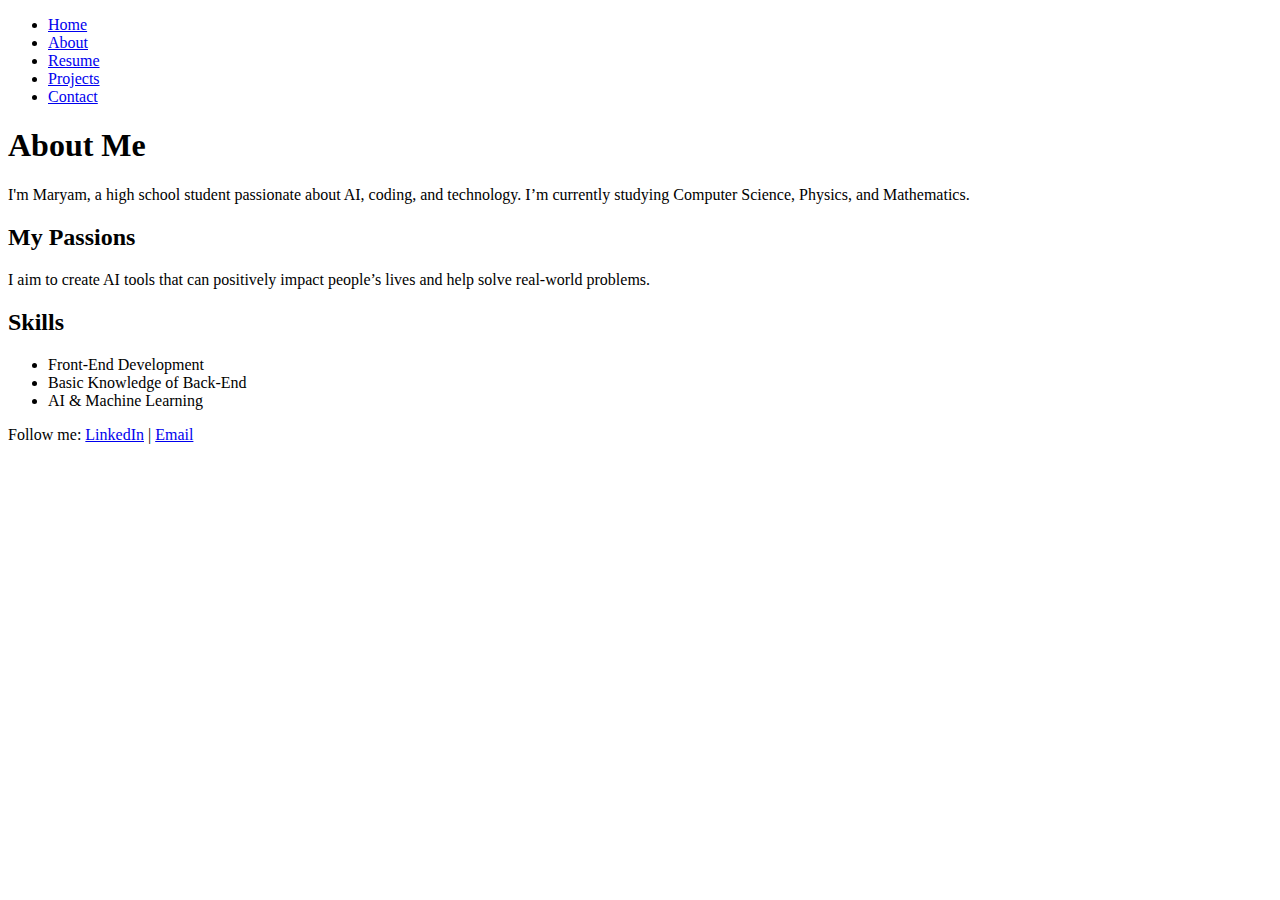
==== about.html @ 7d36c39d "Update about.html" ====
<!DOCTYPE html>
<html lang="en">
<head>
    <meta charset="UTF-8">
    <meta name="viewport" content="width=device-width, initial-scale=1.0">
    <title>About - Maryam Nawaz</title>
    <link rel="stylesheet" href="styles/about.css">
</head>
<body>
    <header>
        <nav>
            <ul>
                <li><a href="index.html">Home</a></li>
                <li><a href="about.html">About</a></li>
                <li><a href="resume.html">Resume</a></li>
                <li><a href="projects.html">Projects</a></li>
                <li><a href="contact.html">Contact</a></li>
            </ul>
        </nav>
    </header>
    <section class="about-content">
        <h1>About Me</h1>
        <p>I'm Maryam, a high school student passionate about AI, coding, and technology. I’m currently studying Computer Science, Physics, and Mathematics.</p>
        <h2>My Passions</h2>
        <p>I aim to create AI tools that can positively impact people’s lives and help solve real-world problems.</p>
        <h2>Skills</h2>
        <ul>
            <li>Front-End Development</li>
            <li>Basic Knowledge of Back-End</li>
            <li>AI & Machine Learning</li>
        </ul>
    </section>
    <footer>
        <p>Follow me: <a href="https://www.linkedin.com/in/maryam-nawaz">LinkedIn</a> | <a href="mailto:maryamstudent0430@gmail.com">Email</a></p>
    </footer>
</body>
</html>
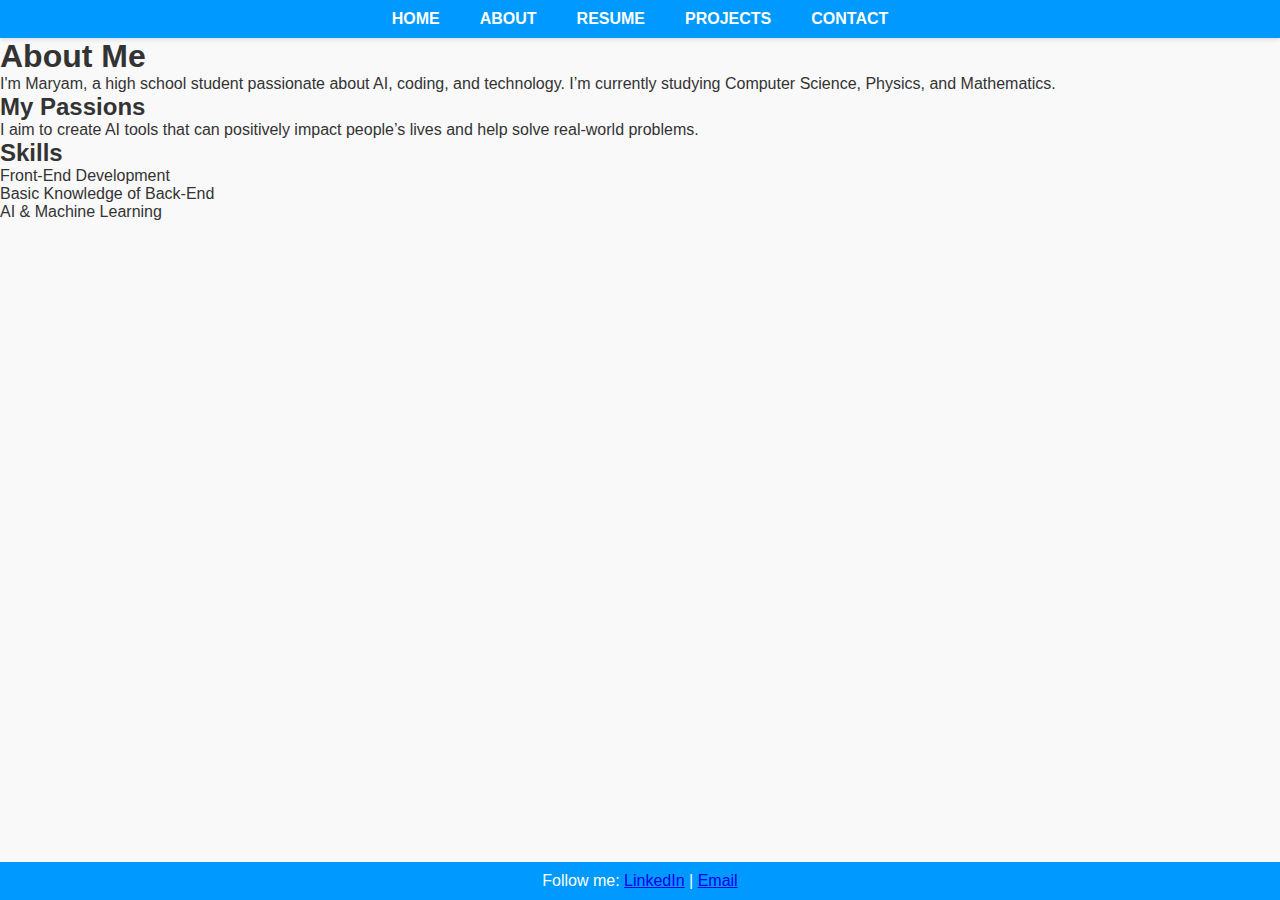
==== commit dd7238ff: "Update about.html" ====
--- a/about.html
+++ b/about.html
@@ -4,7 +4,7 @@
     <meta charset="UTF-8">
     <meta name="viewport" content="width=device-width, initial-scale=1.0">
     <title>About - Maryam Nawaz</title>
-    <link rel="stylesheet" href="styles/about.css">
+    <link rel="stylesheet" href="styles.css">
 </head>
 <body>
     <header>
@@ -18,6 +18,7 @@
             </ul>
         </nav>
     </header>
+
     <section class="about-content">
         <h1>About Me</h1>
         <p>I'm Maryam, a high school student passionate about AI, coding, and technology. I’m currently studying Computer Science, Physics, and Mathematics.</p>
--- a/styles.css
+++ b/styles.css
@@ -0,0 +1,48 @@
+* {
+    margin: 0;
+    padding: 0;
+    box-sizing: border-box;
+}
+
+body {
+    font-family: 'Arial', sans-serif;
+    background-color: #f9f9f9;
+    color: #333333;
+}
+
+header {
+    background-color: #0099ff;
+    padding: 10px;
+    box-shadow: 0 2px 4px rgba(0,0,0,0.1);
+}
+
+nav ul {
+    display: flex;
+    justify-content: center;
+    list-style: none;
+}
+
+nav ul li {
+    margin: 0 20px;
+}
+
+nav ul li a {
+    color: white;
+    text-decoration: none;
+    font-weight: bold;
+    text-transform: uppercase;
+}
+
+nav ul li a:hover {
+    color: #ff6347;
+}
+
+footer {
+    background-color: #0099ff;
+    color: white;
+    text-align: center;
+    padding: 10px;
+    position: fixed;
+    bottom: 0;
+    width: 100%;
+}
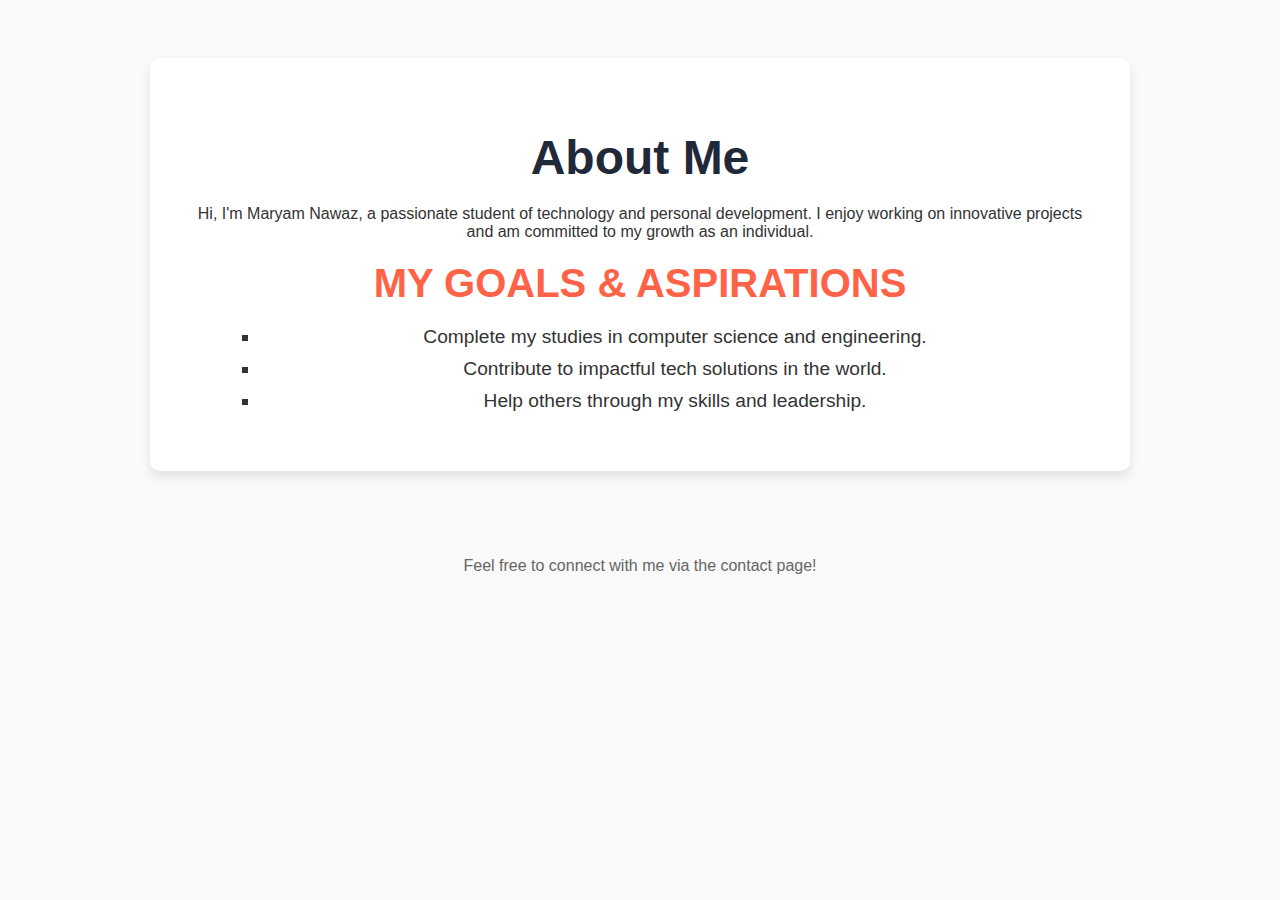
==== commit e4dc6186: "Update about.html" ====
--- a/about.html
+++ b/about.html
@@ -4,35 +4,66 @@
     <meta charset="UTF-8">
     <meta name="viewport" content="width=device-width, initial-scale=1.0">
     <title>About - Maryam Nawaz</title>
-    <link rel="stylesheet" href="styles.css">
+    <style>
+        body {
+            font-family: 'Roboto', sans-serif;
+            background-color: #fafafa;
+            color: #333;
+            padding: 50px 20px;
+        }
+        .about-content {
+            text-align: center;
+            max-width: 900px;
+            margin: auto;
+            background-color: white;
+            padding: 40px;
+            box-shadow: 0 6px 12px rgba(0, 0, 0, 0.1);
+            border-radius: 10px;
+        }
+        h1 {
+            font-size: 3rem;
+            margin-bottom: 20px;
+            color: #1f2937;
+            font-weight: 700;
+        }
+        h2 {
+            font-size: 2.5rem;
+            margin: 20px 0;
+            color: #ff6347;
+            text-transform: uppercase;
+        }
+        ul {
+            list-style-type: square;
+            margin-left: 30px;
+            font-size: 1.2rem;
+        }
+        ul li {
+            margin: 10px 0;
+        }
+        footer {
+            margin-top: 50px;
+            padding: 20px;
+            background-color: #f9f9f9;
+            color: #666;
+            text-align: center;
+        }
+    </style>
 </head>
 <body>
-    <header>
-        <nav>
-            <ul>
-                <li><a href="index.html">Home</a></li>
-                <li><a href="about.html">About</a></li>
-                <li><a href="resume.html">Resume</a></li>
-                <li><a href="projects.html">Projects</a></li>
-                <li><a href="contact.html">Contact</a></li>
-            </ul>
-        </nav>
-    </header>
+    <div class="about-content">
+        <h1>About Me</h1>
+        <p>Hi, I'm Maryam Nawaz, a passionate student of technology and personal development. I enjoy working on innovative projects and am committed to my growth as an individual.</p>
 
-    <section class="about-content">
-        <h1>About Me</h1>
-        <p>I'm Maryam, a high school student passionate about AI, coding, and technology. I’m currently studying Computer Science, Physics, and Mathematics.</p>
-        <h2>My Passions</h2>
-        <p>I aim to create AI tools that can positively impact people’s lives and help solve real-world problems.</p>
-        <h2>Skills</h2>
+        <h2>My Goals & Aspirations</h2>
         <ul>
-            <li>Front-End Development</li>
-            <li>Basic Knowledge of Back-End</li>
-            <li>AI & Machine Learning</li>
+            <li>Complete my studies in computer science and engineering.</li>
+            <li>Contribute to impactful tech solutions in the world.</li>
+            <li>Help others through my skills and leadership.</li>
         </ul>
-    </section>
+    </div>
+
     <footer>
-        <p>Follow me: <a href="https://www.linkedin.com/in/maryam-nawaz">LinkedIn</a> | <a href="mailto:maryamstudent0430@gmail.com">Email</a></p>
+        <p>Feel free to connect with me via the contact page!</p>
     </footer>
 </body>
 </html>
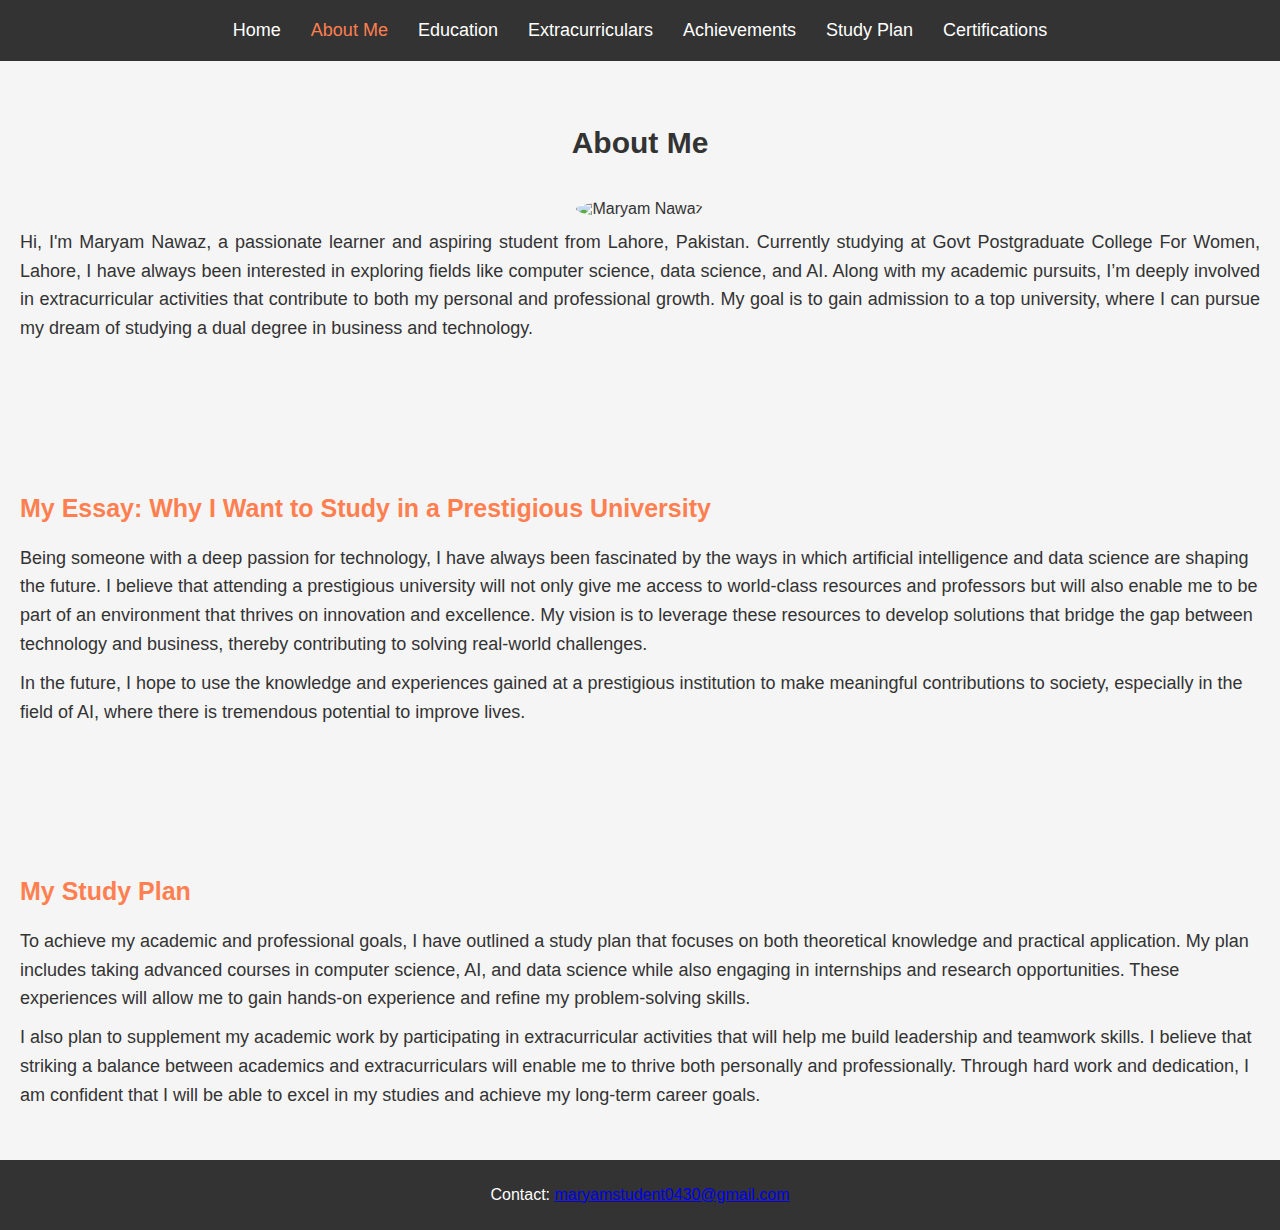
==== commit f4799e63: "Update about.html" ====
--- a/about.html
+++ b/about.html
@@ -3,67 +3,168 @@
 <head>
     <meta charset="UTF-8">
     <meta name="viewport" content="width=device-width, initial-scale=1.0">
-    <title>About - Maryam Nawaz</title>
+    <title>About Me - Maryam Nawaz</title>
     <style>
+        /* Global Styles */
         body {
-            font-family: 'Roboto', sans-serif;
-            background-color: #fafafa;
+            font-family: Arial, sans-serif;
+            margin: 0;
+            padding: 0;
+            background-color: #f5f5f5;
             color: #333;
-            padding: 50px 20px;
         }
-        .about-content {
+
+        header {
+            background-color: #333;
+            color: #fff;
+            padding: 20px 0;
+        }
+
+        .navbar {
+            list-style: none;
+            padding: 0;
+            margin: 0;
+            display: flex;
+            justify-content: center;
+        }
+
+        .navbar li {
+            margin: 0 15px;
+        }
+
+        .nav-link {
+            text-decoration: none;
+            color: #fff;
+            font-size: 18px;
+            transition: color 0.3s ease;
+        }
+
+        .nav-link:hover {
+            color: #ff7f50;
+        }
+
+        .nav-link.active {
+            color: #ff7f50;
+        }
+
+        /* Main Section Styles */
+        section {
+            padding: 40px 20px;
             text-align: center;
-            max-width: 900px;
-            margin: auto;
-            background-color: white;
-            padding: 40px;
-            box-shadow: 0 6px 12px rgba(0, 0, 0, 0.1);
-            border-radius: 10px;
         }
-        h1 {
-            font-size: 3rem;
+
+        /* About Me Section */
+        .about-me {
+            margin-bottom: 40px;
+        }
+
+        .about-me h2 {
+            font-size: 30px;
             margin-bottom: 20px;
-            color: #1f2937;
-            font-weight: 700;
         }
-        h2 {
-            font-size: 2.5rem;
-            margin: 20px 0;
-            color: #ff6347;
-            text-transform: uppercase;
+
+        .about-me p {
+            font-size: 18px;
+            line-height: 1.6;
+            margin: 10px 0;
+            text-align: justify;
         }
-        ul {
-            list-style-type: square;
-            margin-left: 30px;
-            font-size: 1.2rem;
+
+        .about-me img {
+            width: 150px;
+            height: 150px;
+            border-radius: 50%;
+            margin-top: 20px;
         }
-        ul li {
+
+        /* Essay Section */
+        .essay-section {
+            margin-top: 40px;
+            text-align: left;
+        }
+
+        .essay-section h2 {
+            font-size: 25px;
+            color: #ff7f50;
+        }
+
+        .essay-section p {
+            font-size: 18px;
+            line-height: 1.6;
             margin: 10px 0;
         }
+
+        /* Study Plan Section */
+        .study-plan-section {
+            margin-top: 40px;
+            text-align: left;
+        }
+
+        .study-plan-section h2 {
+            font-size: 25px;
+            color: #ff7f50;
+        }
+
+        .study-plan-section p {
+            font-size: 18px;
+            line-height: 1.6;
+            margin: 10px 0;
+        }
+
         footer {
-            margin-top: 50px;
-            padding: 20px;
-            background-color: #f9f9f9;
-            color: #666;
+            background-color: #333;
+            color: #fff;
             text-align: center;
+            padding: 10px 0;
         }
     </style>
 </head>
 <body>
-    <div class="about-content">
-        <h1>About Me</h1>
-        <p>Hi, I'm Maryam Nawaz, a passionate student of technology and personal development. I enjoy working on innovative projects and am committed to my growth as an individual.</p>
+    <header>
+        <nav>
+            <ul class="navbar">
+                <li><a href="index.html" class="nav-link">Home</a></li>
+                <li><a href="about.html" class="nav-link active">About Me</a></li>
+                <li><a href="education.html" class="nav-link">Education</a></li>
+                <li><a href="extracurriculars.html" class="nav-link">Extracurriculars</a></li>
+                <li><a href="achievements.html" class="nav-link">Achievements</a></li>
+                <li><a href="studyplan.html" class="nav-link">Study Plan</a></li>
+                <li><a href="certifications.html" class="nav-link">Certifications</a></li>
+            </ul>
+        </nav>
+    </header>
 
-        <h2>My Goals & Aspirations</h2>
-        <ul>
-            <li>Complete my studies in computer science and engineering.</li>
-            <li>Contribute to impactful tech solutions in the world.</li>
-            <li>Help others through my skills and leadership.</li>
-        </ul>
-    </div>
+    <section class="about-me">
+        <h2>About Me</h2>
+        <img src="certs/your-photo.jpg" alt="Maryam Nawaz">
+        <p>
+            Hi, I'm Maryam Nawaz, a passionate learner and aspiring student from Lahore, Pakistan. Currently studying at Govt Postgraduate College For Women, Lahore, I have always been interested in exploring fields like computer science, data science, and AI. Along with my academic pursuits, I’m deeply involved in extracurricular activities that contribute to both my personal and professional growth. My goal is to gain admission to a top university, where I can pursue my dream of studying a dual degree in business and technology.
+        </p>
+    </section>
 
+    <section class="essay-section">
+        <h2>My Essay: Why I Want to Study in a Prestigious University</h2>
+        <p>
+            Being someone with a deep passion for technology, I have always been fascinated by the ways in which artificial intelligence and data science are shaping the future. I believe that attending a prestigious university will not only give me access to world-class resources and professors but will also enable me to be part of an environment that thrives on innovation and excellence. My vision is to leverage these resources to develop solutions that bridge the gap between technology and business, thereby contributing to solving real-world challenges.
+        </p>
+        <p>
+            In the future, I hope to use the knowledge and experiences gained at a prestigious institution to make meaningful contributions to society, especially in the field of AI, where there is tremendous potential to improve lives.
+        </p>
+    </section>
+
+    <section class="study-plan-section">
+        <h2>My Study Plan</h2>
+        <p>
+            To achieve my academic and professional goals, I have outlined a study plan that focuses on both theoretical knowledge and practical application. My plan includes taking advanced courses in computer science, AI, and data science while also engaging in internships and research opportunities. These experiences will allow me to gain hands-on experience and refine my problem-solving skills.
+        </p>
+        <p>
+            I also plan to supplement my academic work by participating in extracurricular activities that will help me build leadership and teamwork skills. I believe that striking a balance between academics and extracurriculars will enable me to thrive both personally and professionally. Through hard work and dedication, I am confident that I will be able to excel in my studies and achieve my long-term career goals.
+        </p>
+    </section>
     <footer>
-        <p>Feel free to connect with me via the contact page!</p>
+        <p>Contact: <a href="mailto:maryamstudent0430@gmail.com">maryamstudent0430@gmail.com</a></p>
     </footer>
 </body>
 </html>
+
+          
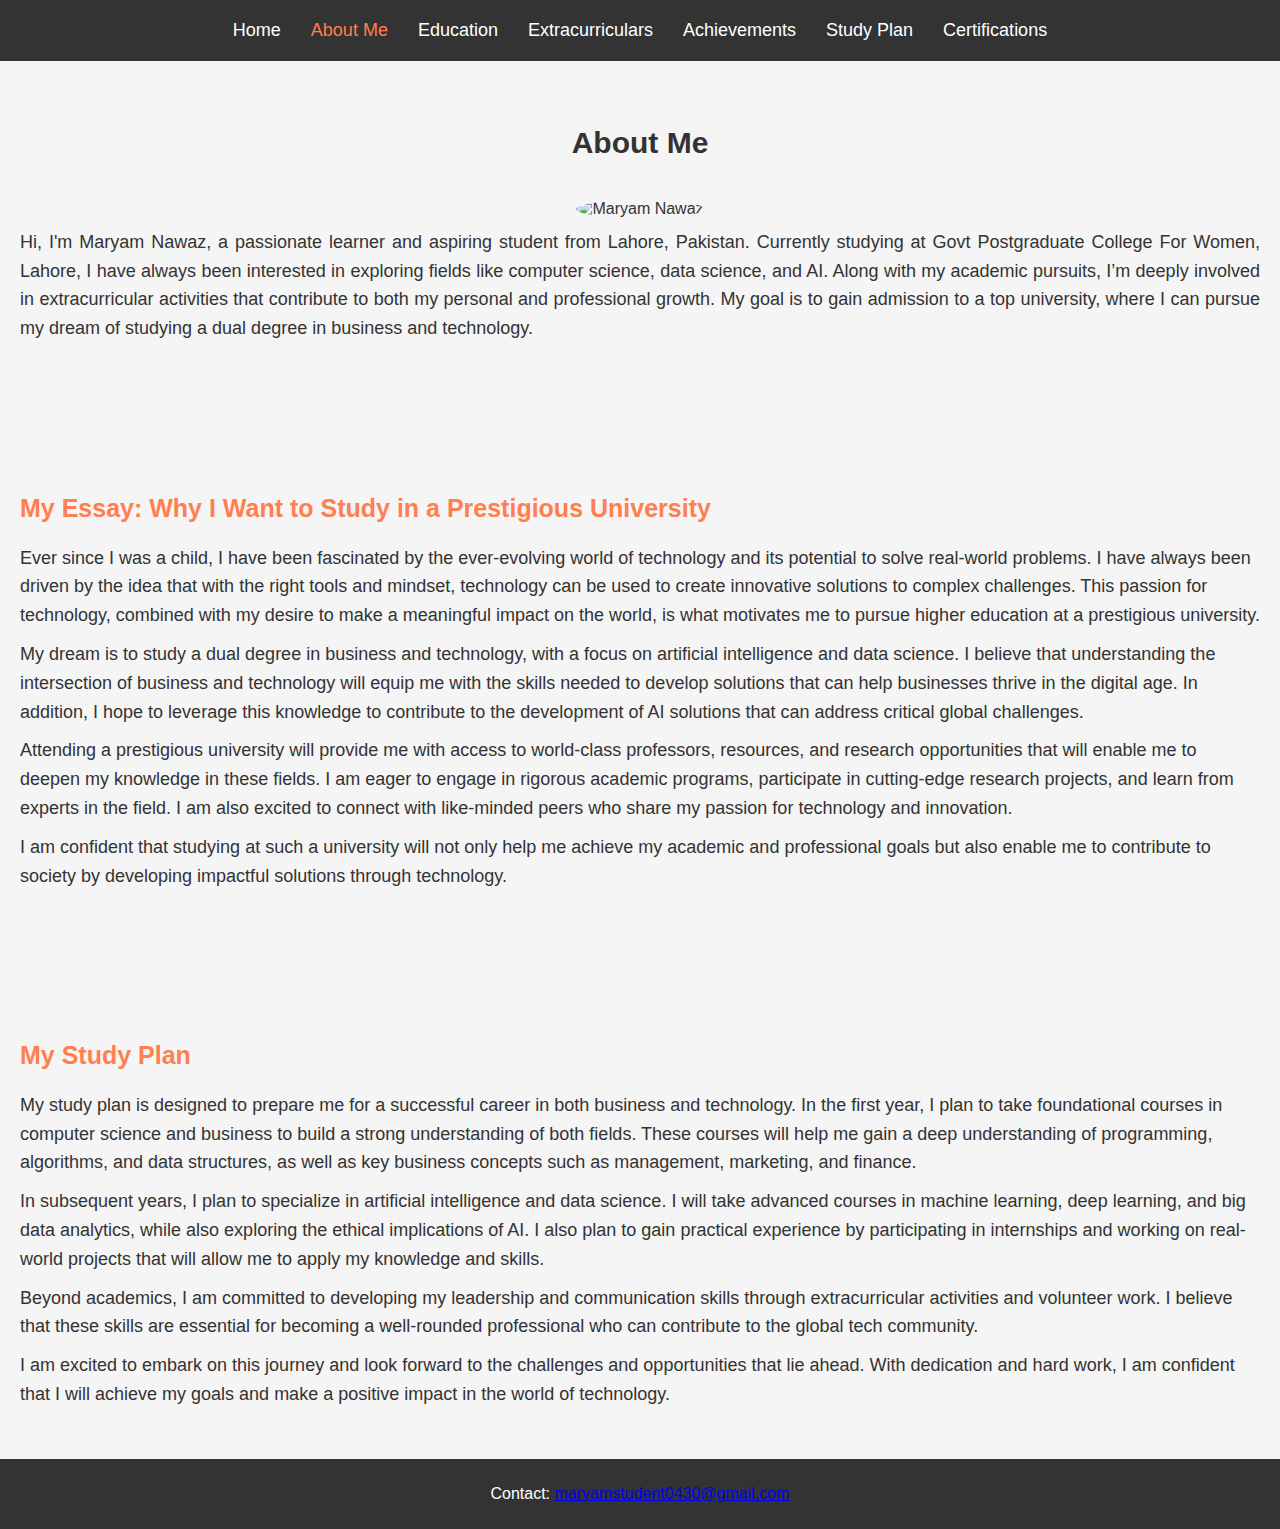
==== commit 1d6f87b4: "Update about.html" ====
--- a/about.html
+++ b/about.html
@@ -136,7 +136,8 @@
 
     <section class="about-me">
         <h2>About Me</h2>
-        <img src="certs/your-photo.jpg" alt="Maryam Nawaz">
+        <!-- Your Image Here -->
+        <img src="certs/maryam-photo.jpg" alt="Maryam Nawaz">
         <p>
             Hi, I'm Maryam Nawaz, a passionate learner and aspiring student from Lahore, Pakistan. Currently studying at Govt Postgraduate College For Women, Lahore, I have always been interested in exploring fields like computer science, data science, and AI. Along with my academic pursuits, I’m deeply involved in extracurricular activities that contribute to both my personal and professional growth. My goal is to gain admission to a top university, where I can pursue my dream of studying a dual degree in business and technology.
         </p>
@@ -145,20 +146,32 @@
     <section class="essay-section">
         <h2>My Essay: Why I Want to Study in a Prestigious University</h2>
         <p>
-            Being someone with a deep passion for technology, I have always been fascinated by the ways in which artificial intelligence and data science are shaping the future. I believe that attending a prestigious university will not only give me access to world-class resources and professors but will also enable me to be part of an environment that thrives on innovation and excellence. My vision is to leverage these resources to develop solutions that bridge the gap between technology and business, thereby contributing to solving real-world challenges.
+            Ever since I was a child, I have been fascinated by the ever-evolving world of technology and its potential to solve real-world problems. I have always been driven by the idea that with the right tools and mindset, technology can be used to create innovative solutions to complex challenges. This passion for technology, combined with my desire to make a meaningful impact on the world, is what motivates me to pursue higher education at a prestigious university.
         </p>
         <p>
-            In the future, I hope to use the knowledge and experiences gained at a prestigious institution to make meaningful contributions to society, especially in the field of AI, where there is tremendous potential to improve lives.
+            My dream is to study a dual degree in business and technology, with a focus on artificial intelligence and data science. I believe that understanding the intersection of business and technology will equip me with the skills needed to develop solutions that can help businesses thrive in the digital age. In addition, I hope to leverage this knowledge to contribute to the development of AI solutions that can address critical global challenges.
+        </p>
+        <p>
+            Attending a prestigious university will provide me with access to world-class professors, resources, and research opportunities that will enable me to deepen my knowledge in these fields. I am eager to engage in rigorous academic programs, participate in cutting-edge research projects, and learn from experts in the field. I am also excited to connect with like-minded peers who share my passion for technology and innovation.
+        </p>
+        <p>
+            I am confident that studying at such a university will not only help me achieve my academic and professional goals but also enable me to contribute to society by developing impactful solutions through technology.
         </p>
     </section>
 
     <section class="study-plan-section">
         <h2>My Study Plan</h2>
         <p>
-            To achieve my academic and professional goals, I have outlined a study plan that focuses on both theoretical knowledge and practical application. My plan includes taking advanced courses in computer science, AI, and data science while also engaging in internships and research opportunities. These experiences will allow me to gain hands-on experience and refine my problem-solving skills.
+            My study plan is designed to prepare me for a successful career in both business and technology. In the first year, I plan to take foundational courses in computer science and business to build a strong understanding of both fields. These courses will help me gain a deep understanding of programming, algorithms, and data structures, as well as key business concepts such as management, marketing, and finance.
         </p>
         <p>
-            I also plan to supplement my academic work by participating in extracurricular activities that will help me build leadership and teamwork skills. I believe that striking a balance between academics and extracurriculars will enable me to thrive both personally and professionally. Through hard work and dedication, I am confident that I will be able to excel in my studies and achieve my long-term career goals.
+            In subsequent years, I plan to specialize in artificial intelligence and data science. I will take advanced courses in machine learning, deep learning, and big data analytics, while also exploring the ethical implications of AI. I also plan to gain practical experience by participating in internships and working on real-world projects that will allow me to apply my knowledge and skills.
+        </p>
+        <p>
+            Beyond academics, I am committed to developing my leadership and communication skills through extracurricular activities and volunteer work. I believe that these skills are essential for becoming a well-rounded professional who can contribute to the global tech community.
+        </p>
+        <p>
+            I am excited to embark on this journey and look forward to the challenges and opportunities that lie ahead. With dedication and hard work, I am confident that I will achieve my goals and make a positive impact in the world of technology.
         </p>
     </section>
     <footer>
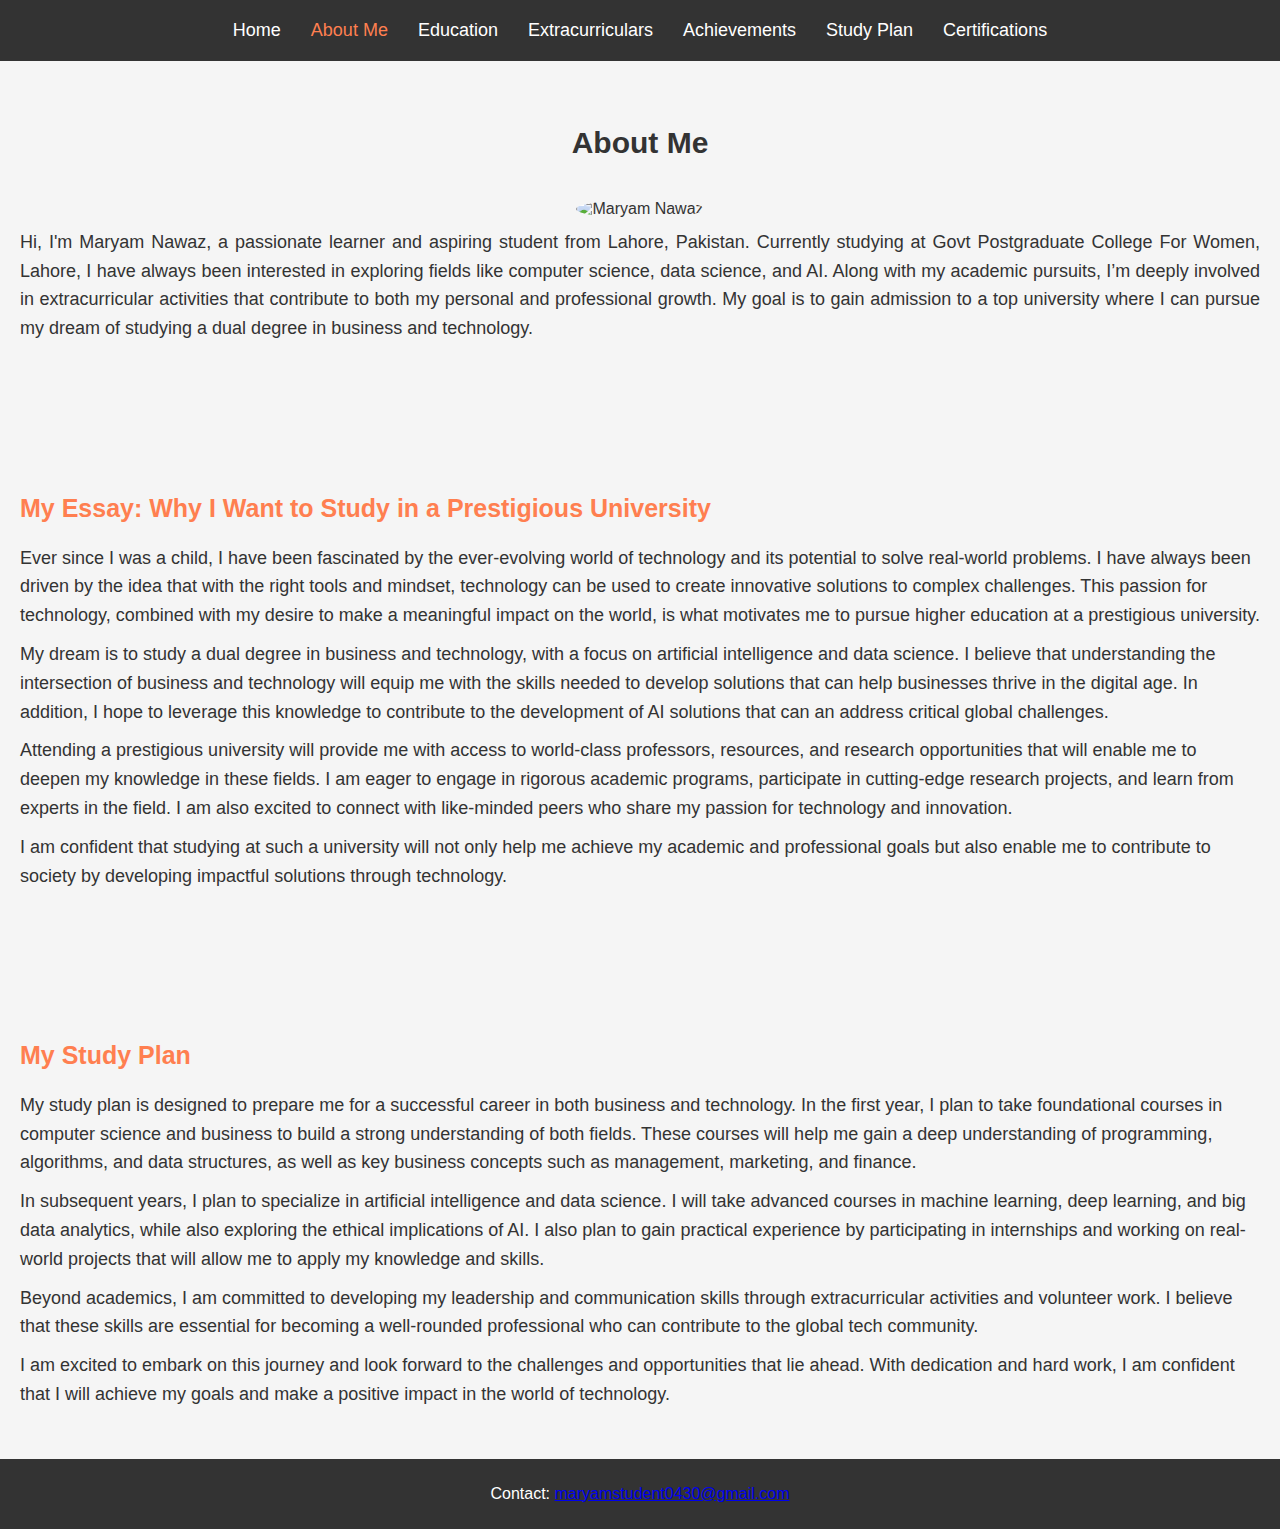
==== commit 85297d8e: "Update about.html" ====
--- a/about.html
+++ b/about.html
@@ -139,39 +139,67 @@
         <!-- Your Image Here -->
         <img src="certs/maryam-photo.jpg" alt="Maryam Nawaz">
         <p>
-            Hi, I'm Maryam Nawaz, a passionate learner and aspiring student from Lahore, Pakistan. Currently studying at Govt Postgraduate College For Women, Lahore, I have always been interested in exploring fields like computer science, data science, and AI. Along with my academic pursuits, I’m deeply involved in extracurricular activities that contribute to both my personal and professional growth. My goal is to gain admission to a top university, where I can pursue my dream of studying a dual degree in business and technology.
+            Hi, I'm Maryam Nawaz, a passionate learner and aspiring student from Lahore, Pakistan.
+            Currently studying at Govt Postgraduate College For Women, Lahore, I have always been 
+            interested in exploring fields like computer science, data science, and AI. Along with
+            my academic pursuits, I’m deeply involved in extracurricular activities that contribute
+            to both my personal and professional growth. My goal is to gain admission to a top 
+            university where I can pursue my dream of studying a dual degree in business and technology.
         </p>
     </section>
 
     <section class="essay-section">
         <h2>My Essay: Why I Want to Study in a Prestigious University</h2>
         <p>
-            Ever since I was a child, I have been fascinated by the ever-evolving world of technology and its potential to solve real-world problems. I have always been driven by the idea that with the right tools and mindset, technology can be used to create innovative solutions to complex challenges. This passion for technology, combined with my desire to make a meaningful impact on the world, is what motivates me to pursue higher education at a prestigious university.
-        </p>
-        <p>
-            My dream is to study a dual degree in business and technology, with a focus on artificial intelligence and data science. I believe that understanding the intersection of business and technology will equip me with the skills needed to develop solutions that can help businesses thrive in the digital age. In addition, I hope to leverage this knowledge to contribute to the development of AI solutions that can address critical global challenges.
-        </p>
-        <p>
-            Attending a prestigious university will provide me with access to world-class professors, resources, and research opportunities that will enable me to deepen my knowledge in these fields. I am eager to engage in rigorous academic programs, participate in cutting-edge research projects, and learn from experts in the field. I am also excited to connect with like-minded peers who share my passion for technology and innovation.
-        </p>
-        <p>
-            I am confident that studying at such a university will not only help me achieve my academic and professional goals but also enable me to contribute to society by developing impactful solutions through technology.
+            Ever since I was a child, I have been fascinated by the ever-evolving world of technology 
+            and its potential to solve real-world problems. I have always been driven by the idea that
+            with the right tools and mindset, technology can be used to create innovative solutions to 
+            complex challenges. This passion for technology, combined with my desire to make a meaningful 
+            impact on the world, is what motivates me to pursue higher education at a prestigious university.
+        </p>
+        <p>
+            My dream is to study a dual degree in business and technology, with a focus on artificial intelligence
+            and data science. I believe that understanding the intersection of business and technology will equip me 
+            with the skills needed to develop solutions that can help businesses thrive in the digital age. In 
+            addition, I hope to leverage this knowledge to contribute to the development of AI solutions that can
+            an address critical global challenges.
+        </p>
+        <p>
+            Attending a prestigious university will provide me with access to world-class professors, resources, and
+            research opportunities that will enable me to deepen my knowledge in these fields. I am eager to engage in 
+            rigorous academic programs, participate in cutting-edge research projects, and learn from experts in the field. 
+            I am also excited to connect with like-minded peers who share my passion for technology and innovation.
+        </p>
+        <p>
+            I am confident that studying at such a university will not only help me achieve my academic and professional 
+            goals but also enable me to contribute to society by developing impactful solutions through technology.
         </p>
     </section>
 
     <section class="study-plan-section">
         <h2>My Study Plan</h2>
         <p>
-            My study plan is designed to prepare me for a successful career in both business and technology. In the first year, I plan to take foundational courses in computer science and business to build a strong understanding of both fields. These courses will help me gain a deep understanding of programming, algorithms, and data structures, as well as key business concepts such as management, marketing, and finance.
-        </p>
-        <p>
-            In subsequent years, I plan to specialize in artificial intelligence and data science. I will take advanced courses in machine learning, deep learning, and big data analytics, while also exploring the ethical implications of AI. I also plan to gain practical experience by participating in internships and working on real-world projects that will allow me to apply my knowledge and skills.
-        </p>
-        <p>
-            Beyond academics, I am committed to developing my leadership and communication skills through extracurricular activities and volunteer work. I believe that these skills are essential for becoming a well-rounded professional who can contribute to the global tech community.
-        </p>
-        <p>
-            I am excited to embark on this journey and look forward to the challenges and opportunities that lie ahead. With dedication and hard work, I am confident that I will achieve my goals and make a positive impact in the world of technology.
+            My study plan is designed to prepare me for a successful career in both business and technology. 
+            In the first year, I plan to take foundational courses in computer science and business to build a
+            strong understanding of both fields. These courses will help me gain a deep understanding of 
+            programming, algorithms, and data structures, as well as key business concepts such as management,
+            marketing, and finance.
+        </p>
+        <p>
+            In subsequent years, I plan to specialize in artificial intelligence and data science. I will take advanced
+            courses in machine learning, deep learning, and big data analytics, while also exploring the ethical implications 
+            of AI. I also plan to gain practical experience by participating in internships and working on real-world projects
+            that will allow me to apply my knowledge and skills.
+        </p>
+        <p>
+            Beyond academics, I am committed to developing my leadership and communication skills through extracurricular 
+            activities and volunteer work. I believe that these skills are essential for becoming a well-rounded professional
+            who can contribute to the global tech community.
+        </p>
+        <p>
+            I am excited to embark on this journey and look forward to the challenges and opportunities that lie ahead. 
+            With dedication and hard work, I am confident that I will achieve my goals and make a positive impact in the 
+            world of technology.
         </p>
     </section>
     <footer>
